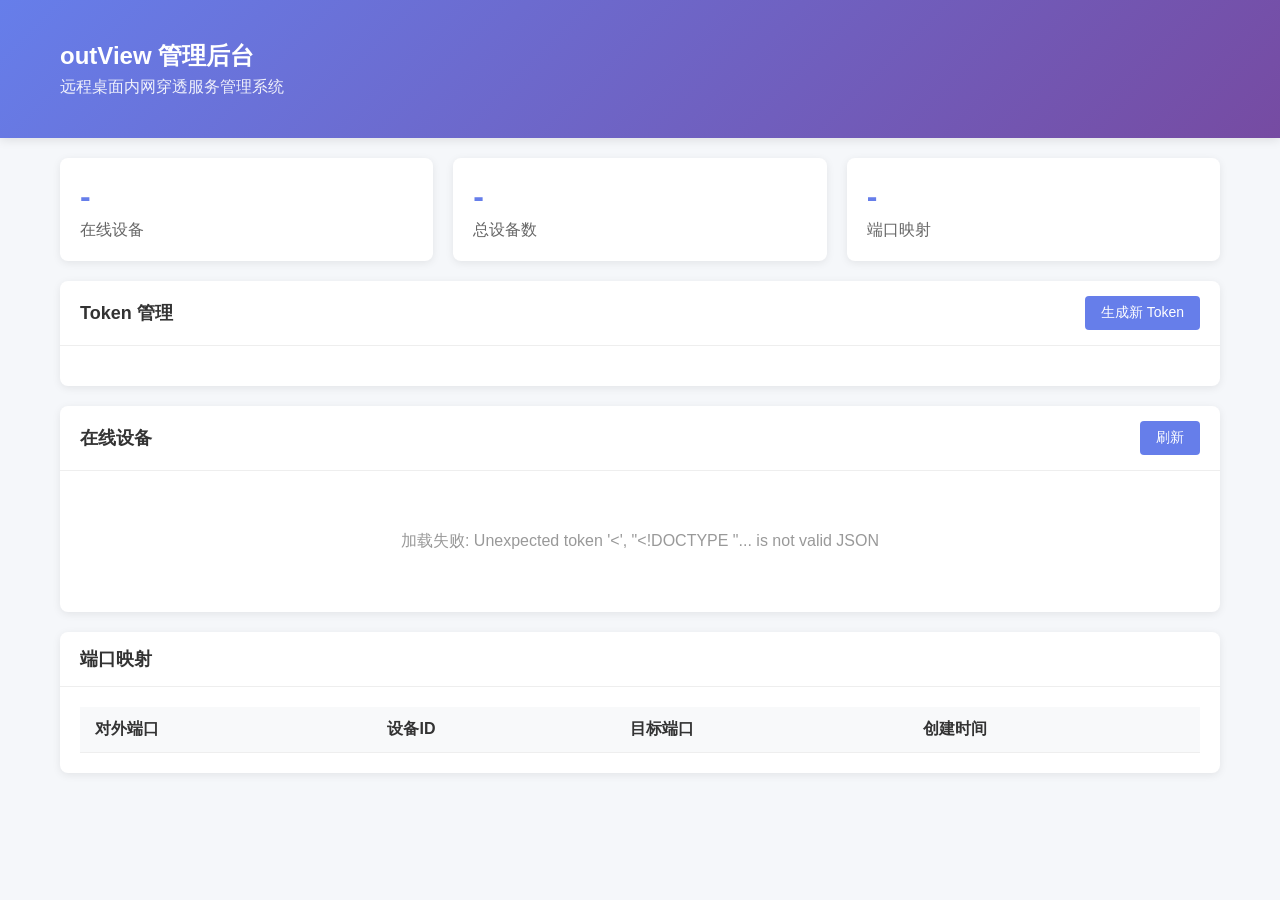
==== src/main/resources/static/index.html @ 8976e6ff "Initial commit: outView remote desktop tunneling system Features: - Server: Spring Boot 2.7 + Netty " ====
<!DOCTYPE html>
<html lang="zh-CN">
<head>
    <meta charset="UTF-8">
    <meta name="viewport" content="width=device-width, initial-scale=1.0">
    <title>outView 管理后台</title>
    <style>
        * {
            margin: 0;
            padding: 0;
            box-sizing: border-box;
        }
        body {
            font-family: -apple-system, BlinkMacSystemFont, 'Segoe UI', Roboto, sans-serif;
            background: #f5f7fa;
            color: #333;
        }
        .header {
            background: linear-gradient(135deg, #667eea 0%, #764ba2 100%);
            color: white;
            padding: 20px;
            box-shadow: 0 2px 10px rgba(0,0,0,0.1);
        }
        .header h1 {
            font-size: 24px;
            font-weight: 600;
        }
        .header p {
            opacity: 0.9;
            margin-top: 5px;
        }
        .container {
            max-width: 1200px;
            margin: 0 auto;
            padding: 20px;
        }
        .card {
            background: white;
            border-radius: 8px;
            box-shadow: 0 2px 8px rgba(0,0,0,0.08);
            margin-bottom: 20px;
            overflow: hidden;
        }
        .card-header {
            padding: 15px 20px;
            border-bottom: 1px solid #eee;
            display: flex;
            justify-content: space-between;
            align-items: center;
        }
        .card-header h2 {
            font-size: 18px;
            font-weight: 600;
        }
        .card-body {
            padding: 20px;
        }
        .stats {
            display: grid;
            grid-template-columns: repeat(auto-fit, minmax(200px, 1fr));
            gap: 20px;
            margin-bottom: 20px;
        }
        .stat-card {
            background: white;
            border-radius: 8px;
            padding: 20px;
            box-shadow: 0 2px 8px rgba(0,0,0,0.08);
        }
        .stat-card .value {
            font-size: 32px;
            font-weight: 700;
            color: #667eea;
        }
        .stat-card .label {
            color: #666;
            margin-top: 5px;
        }
        table {
            width: 100%;
            border-collapse: collapse;
        }
        th, td {
            padding: 12px 15px;
            text-align: left;
            border-bottom: 1px solid #eee;
        }
        th {
            background: #f8f9fa;
            font-weight: 600;
        }
        tr:hover {
            background: #f8f9fa;
        }
        .status-online {
            color: #28a745;
            font-weight: 600;
        }
        .status-offline {
            color: #dc3545;
        }
        .btn {
            padding: 8px 16px;
            border: none;
            border-radius: 4px;
            cursor: pointer;
            font-size: 14px;
            transition: all 0.2s;
        }
        .btn-primary {
            background: #667eea;
            color: white;
        }
        .btn-primary:hover {
            background: #5a6fd6;
        }
        .btn-danger {
            background: #dc3545;
            color: white;
        }
        .btn-danger:hover {
            background: #c82333;
        }
        .btn-sm {
            padding: 4px 10px;
            font-size: 12px;
        }
        .token-result {
            background: #f8f9fa;
            padding: 15px;
            border-radius: 4px;
            margin-top: 15px;
            display: none;
        }
        .token-result.show {
            display: block;
        }
        .token-result code {
            display: block;
            background: #e9ecef;
            padding: 8px;
            border-radius: 4px;
            margin-top: 5px;
            word-break: break-all;
        }
        .loading {
            text-align: center;
            padding: 40px;
            color: #666;
        }
        .empty {
            text-align: center;
            padding: 40px;
            color: #999;
        }
    </style>
</head>
<body>
    <div class="header">
        <div class="container">
            <h1>outView 管理后台</h1>
            <p>远程桌面内网穿透服务管理系统</p>
        </div>
    </div>

    <div class="container">
        <!-- 统计卡片 -->
        <div class="stats">
            <div class="stat-card">
                <div class="value" id="onlineCount">-</div>
                <div class="label">在线设备</div>
            </div>
            <div class="stat-card">
                <div class="value" id="totalCount">-</div>
                <div class="label">总设备数</div>
            </div>
            <div class="stat-card">
                <div class="value" id="mappingCount">-</div>
                <div class="label">端口映射</div>
            </div>
        </div>

        <!-- Token 管理 -->
        <div class="card">
            <div class="card-header">
                <h2>Token 管理</h2>
                <button class="btn btn-primary" onclick="generateToken()">生成新 Token</button>
            </div>
            <div class="card-body">
                <div id="tokenResult" class="token-result">
                    <strong>新 Token 已生成：</strong>
                    <p style="margin-top:10px;"><strong>设备ID：</strong><code id="newDeviceId"></code></p>
                    <p><strong>Token：</strong><code id="newToken"></code></p>
                    <p style="margin-top:10px;color:#666;font-size:12px;">请妥善保管此信息，客户端连接时需要使用</p>
                </div>
            </div>
        </div>

        <!-- 在线设备 -->
        <div class="card">
            <div class="card-header">
                <h2>在线设备</h2>
                <button class="btn btn-primary" onclick="loadDevices()">刷新</button>
            </div>
            <div class="card-body">
                <div id="deviceLoading" class="loading">加载中...</div>
                <table id="deviceTable" style="display:none;">
                    <thead>
                        <tr>
                            <th>设备ID</th>
                            <th>对外端口</th>
                            <th>本地端口</th>
                            <th>状态</th>
                            <th>最后心跳</th>
                            <th>操作</th>
                        </tr>
                    </thead>
                    <tbody id="deviceBody"></tbody>
                </table>
                <div id="deviceEmpty" class="empty" style="display:none;">暂无在线设备</div>
            </div>
        </div>

        <!-- 端口映射 -->
        <div class="card">
            <div class="card-header">
                <h2>端口映射</h2>
            </div>
            <div class="card-body">
                <table id="mappingTable">
                    <thead>
                        <tr>
                            <th>对外端口</th>
                            <th>设备ID</th>
                            <th>目标端口</th>
                            <th>创建时间</th>
                        </tr>
                    </thead>
                    <tbody id="mappingBody"></tbody>
                </table>
            </div>
        </div>
    </div>

    <script>
        const API_BASE = '';

        // 加载设备列表
        async function loadDevices() {
            const loading = document.getElementById('deviceLoading');
            const table = document.getElementById('deviceTable');
            const empty = document.getElementById('deviceEmpty');
            const body = document.getElementById('deviceBody');

            loading.style.display = 'block';
            table.style.display = 'none';
            empty.style.display = 'none';

            try {
                const res = await fetch(API_BASE + '/api/devices');
                const data = await res.json();

                // 更新统计
                document.getElementById('onlineCount').textContent = data.online || 0;
                document.getElementById('totalCount').textContent = data.total || 0;

                if (data.devices && data.devices.length > 0) {
                    body.innerHTML = data.devices.map(d => `
                        <tr>
                            <td><code>${d.deviceId}</code></td>
                            <td>${d.externalPort}</td>
                            <td>${d.localPort}</td>
                            <td class="status-${d.status.toLowerCase()}">${d.status}</td>
                            <td>${d.lastHeartbeat ? new Date(d.lastHeartbeat).toLocaleString() : '-'}</td>
                            <td>
                                <button class="btn btn-danger btn-sm" onclick="disconnectDevice('${d.deviceId}')">断开</button>
                            </td>
                        </tr>
                    `).join('');
                    table.style.display = 'table';
                } else {
                    empty.style.display = 'block';
                }
            } catch (e) {
                console.error('Failed to load devices:', e);
                empty.textContent = '加载失败: ' + e.message;
                empty.style.display = 'block';
            } finally {
                loading.style.display = 'none';
            }
        }

        // 加载端口映射
        async function loadMappings() {
            try {
                const res = await fetch(API_BASE + '/api/devices/mappings');
                const data = await res.json();

                document.getElementById('mappingCount').textContent = data.total || 0;

                const body = document.getElementById('mappingBody');
                if (data.mappings && data.mappings.length > 0) {
                    body.innerHTML = data.mappings.map(m => `
                        <tr>
                            <td><code>${m.externalPort}</code></td>
                            <td>${m.deviceId}</td>
                            <td>${m.targetPort}</td>
                            <td>${m.createTime ? new Date(m.createTime).toLocaleString() : '-'}</td>
                        </tr>
                    `).join('');
                }
            } catch (e) {
                console.error('Failed to load mappings:', e);
            }
        }

        // 生成 Token
        async function generateToken() {
            try {
                const res = await fetch(API_BASE + '/api/tokens', { method: 'POST' });
                const data = await res.json();

                if (data.success) {
                    document.getElementById('newDeviceId').textContent = data.deviceId;
                    document.getElementById('newToken').textContent = data.token;
                    document.getElementById('tokenResult').classList.add('show');
                }
            } catch (e) {
                alert('生成失败: ' + e.message);
            }
        }

        // 断开设备
        async function disconnectDevice(deviceId) {
            if (!confirm('确定要断开设备 ' + deviceId + ' 吗？')) return;

            try {
                await fetch(API_BASE + '/api/devices/' + deviceId, { method: 'DELETE' });
                loadDevices();
                loadMappings();
            } catch (e) {
                alert('断开失败: ' + e.message);
            }
        }

        // 初始化
        loadDevices();
        loadMappings();

        // 自动刷新
        setInterval(() => {
            loadDevices();
            loadMappings();
        }, 10000);
    </script>
</body>
</html>
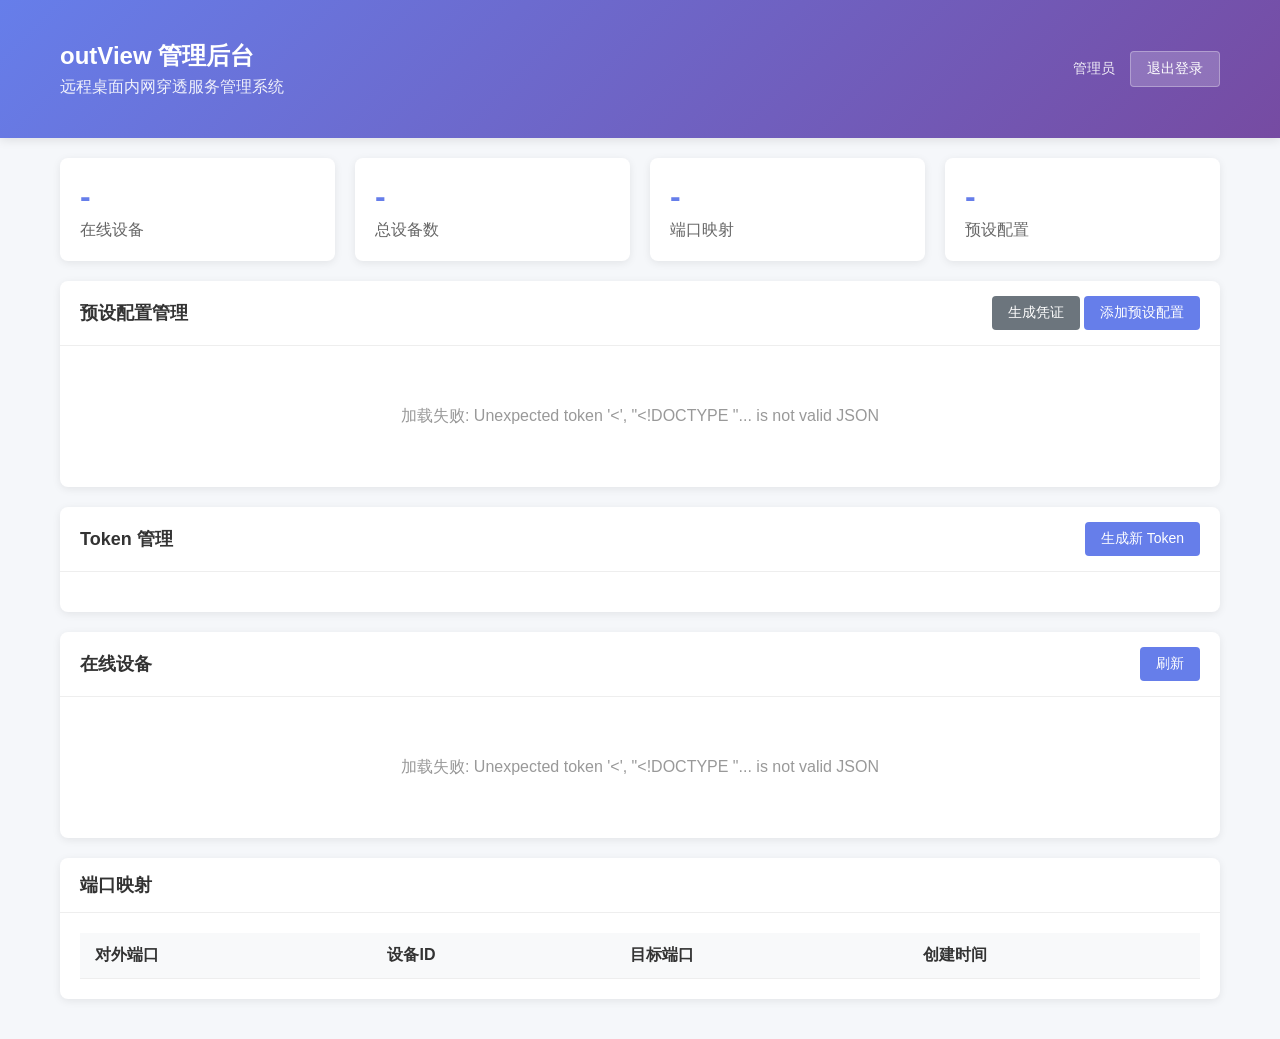
==== commit 7fd7043d: "feat: SNAPSHOT-1.0.2 预设配置管理和登录认证功能 新增功能： - 预设配置管理：支持预设固定ClientId/Token/端口 - 管理后台登录认证：Spring Security" ====
--- a/src/main/resources/static/index.html
+++ b/src/main/resources/static/index.html
@@ -20,14 +20,39 @@
             color: white;
             padding: 20px;
             box-shadow: 0 2px 10px rgba(0,0,0,0.1);
-        }
-        .header h1 {
+            display: flex;
+            justify-content: space-between;
+            align-items: center;
+        }
+        .header-left h1 {
             font-size: 24px;
             font-weight: 600;
         }
-        .header p {
+        .header-left p {
             opacity: 0.9;
             margin-top: 5px;
+        }
+        .header-right {
+            display: flex;
+            align-items: center;
+            gap: 15px;
+        }
+        .header-right .user-info {
+            font-size: 14px;
+            opacity: 0.9;
+        }
+        .btn-logout {
+            background: rgba(255,255,255,0.2);
+            color: white;
+            padding: 8px 16px;
+            border: 1px solid rgba(255,255,255,0.3);
+            border-radius: 4px;
+            cursor: pointer;
+            font-size: 14px;
+            transition: all 0.2s;
+        }
+        .btn-logout:hover {
+            background: rgba(255,255,255,0.3);
         }
         .container {
             max-width: 1200px;
@@ -114,12 +139,26 @@
         .btn-primary:hover {
             background: #5a6fd6;
         }
+        .btn-success {
+            background: #28a745;
+            color: white;
+        }
+        .btn-success:hover {
+            background: #218838;
+        }
         .btn-danger {
             background: #dc3545;
             color: white;
         }
         .btn-danger:hover {
             background: #c82333;
+        }
+        .btn-secondary {
+            background: #6c757d;
+            color: white;
+        }
+        .btn-secondary:hover {
+            background: #5a6268;
         }
         .btn-sm {
             padding: 4px 10px;
@@ -153,13 +192,133 @@
             padding: 40px;
             color: #999;
         }
+        .badge {
+            display: inline-block;
+            padding: 2px 8px;
+            border-radius: 12px;
+            font-size: 12px;
+            font-weight: 600;
+        }
+        .badge-success {
+            background: #d4edda;
+            color: #155724;
+        }
+        .badge-secondary {
+            background: #e2e3e5;
+            color: #383d41;
+        }
+        .badge-warning {
+            background: #fff3cd;
+            color: #856404;
+        }
+
+        /* Modal styles */
+        .modal-overlay {
+            position: fixed;
+            top: 0;
+            left: 0;
+            right: 0;
+            bottom: 0;
+            background: rgba(0,0,0,0.5);
+            display: none;
+            justify-content: center;
+            align-items: center;
+            z-index: 1000;
+        }
+        .modal-overlay.show {
+            display: flex;
+        }
+        .modal {
+            background: white;
+            border-radius: 8px;
+            width: 90%;
+            max-width: 500px;
+            max-height: 90vh;
+            overflow-y: auto;
+        }
+        .modal-header {
+            padding: 15px 20px;
+            border-bottom: 1px solid #eee;
+            display: flex;
+            justify-content: space-between;
+            align-items: center;
+        }
+        .modal-header h3 {
+            font-size: 18px;
+            font-weight: 600;
+        }
+        .modal-close {
+            background: none;
+            border: none;
+            font-size: 24px;
+            cursor: pointer;
+            color: #666;
+        }
+        .modal-body {
+            padding: 20px;
+        }
+        .modal-footer {
+            padding: 15px 20px;
+            border-top: 1px solid #eee;
+            display: flex;
+            justify-content: flex-end;
+            gap: 10px;
+        }
+        .form-group {
+            margin-bottom: 15px;
+        }
+        .form-group label {
+            display: block;
+            margin-bottom: 5px;
+            font-weight: 500;
+        }
+        .form-group input,
+        .form-group textarea {
+            width: 100%;
+            padding: 8px 12px;
+            border: 1px solid #ddd;
+            border-radius: 4px;
+            font-size: 14px;
+        }
+        .form-group textarea {
+            resize: vertical;
+            min-height: 60px;
+        }
+        .form-group .hint {
+            font-size: 12px;
+            color: #666;
+            margin-top: 4px;
+        }
+        .form-row {
+            display: flex;
+            gap: 10px;
+        }
+        .form-row .form-group {
+            flex: 1;
+        }
+        .checkbox-group {
+            display: flex;
+            align-items: center;
+            gap: 8px;
+        }
+        .checkbox-group input[type="checkbox"] {
+            width: auto;
+        }
     </style>
 </head>
 <body>
     <div class="header">
-        <div class="container">
-            <h1>outView 管理后台</h1>
-            <p>远程桌面内网穿透服务管理系统</p>
+        <div class="container" style="display:flex;justify-content:space-between;align-items:center;width:100%;">
+            <div class="header-left">
+                <h1>outView 管理后台</h1>
+                <p>远程桌面内网穿透服务管理系统</p>
+            </div>
+            <div class="header-right">
+                <span class="user-info">管理员</span>
+                <form action="/logout" method="post" style="margin:0;">
+                    <button type="submit" class="btn-logout">退出登录</button>
+                </form>
+            </div>
         </div>
     </div>
 
@@ -177,6 +336,39 @@
             <div class="stat-card">
                 <div class="value" id="mappingCount">-</div>
                 <div class="label">端口映射</div>
+            </div>
+            <div class="stat-card">
+                <div class="value" id="presetCount">-</div>
+                <div class="label">预设配置</div>
+            </div>
+        </div>
+
+        <!-- 预设配置管理 -->
+        <div class="card">
+            <div class="card-header">
+                <h2>预设配置管理</h2>
+                <div>
+                    <button class="btn btn-secondary" onclick="generateCredentials()">生成凭证</button>
+                    <button class="btn btn-primary" onclick="showAddPresetModal()">添加预设配置</button>
+                </div>
+            </div>
+            <div class="card-body">
+                <div id="presetLoading" class="loading">加载中...</div>
+                <table id="presetTable" style="display:none;">
+                    <thead>
+                        <tr>
+                            <th>客户端ID</th>
+                            <th>Token</th>
+                            <th>固定端口</th>
+                            <th>描述</th>
+                            <th>状态</th>
+                            <th>创建时间</th>
+                            <th>操作</th>
+                        </tr>
+                    </thead>
+                    <tbody id="presetBody"></tbody>
+                </table>
+                <div id="presetEmpty" class="empty" style="display:none;">暂无预设配置</div>
             </div>
         </div>
 
@@ -242,8 +434,237 @@
         </div>
     </div>
 
+    <!-- 预设配置编辑模态框 -->
+    <div id="presetModal" class="modal-overlay">
+        <div class="modal">
+            <div class="modal-header">
+                <h3 id="modalTitle">添加预设配置</h3>
+                <button class="modal-close" onclick="closePresetModal()">&times;</button>
+            </div>
+            <div class="modal-body">
+                <input type="hidden" id="presetId">
+                <div class="form-group">
+                    <label>客户端ID</label>
+                    <input type="text" id="presetClientId" placeholder="留空自动生成">
+                    <div class="hint">唯一标识，留空将自动生成</div>
+                </div>
+                <div class="form-group">
+                    <label>Token</label>
+                    <input type="text" id="presetToken" placeholder="留空自动生成">
+                    <div class="hint">认证令牌，留空将自动生成</div>
+                </div>
+                <div class="form-group">
+                    <label>固定端口</label>
+                    <input type="number" id="presetFixedPort" placeholder="留空则随机分配" min="6000" max="6500">
+                    <div class="hint">指定固定端口 (6000-6500)，留空则系统随机分配</div>
+                </div>
+                <div class="form-group">
+                    <label>描述</label>
+                    <textarea id="presetDescription" placeholder="可选描述信息"></textarea>
+                </div>
+                <div class="form-group" id="enabledGroup" style="display:none;">
+                    <div class="checkbox-group">
+                        <input type="checkbox" id="presetEnabled" checked>
+                        <label for="presetEnabled">启用</label>
+                    </div>
+                </div>
+            </div>
+            <div class="modal-footer">
+                <button class="btn btn-secondary" onclick="closePresetModal()">取消</button>
+                <button class="btn btn-primary" onclick="savePreset()">保存</button>
+            </div>
+        </div>
+    </div>
+
+    <!-- 生成凭证结果模态框 -->
+    <div id="credentialsModal" class="modal-overlay">
+        <div class="modal">
+            <div class="modal-header">
+                <h3>已生成凭证</h3>
+                <button class="modal-close" onclick="closeCredentialsModal()">&times;</button>
+            </div>
+            <div class="modal-body">
+                <div class="form-group">
+                    <label>客户端ID</label>
+                    <code id="generatedClientId" style="display:block;padding:10px;background:#f8f9fa;border-radius:4px;word-break:break-all;"></code>
+                </div>
+                <div class="form-group">
+                    <label>Token</label>
+                    <code id="generatedToken" style="display:block;padding:10px;background:#f8f9fa;border-radius:4px;word-break:break-all;"></code>
+                </div>
+                <p style="color:#666;font-size:13px;">请妥善保管此信息，可用于添加预设配置或直接用于客户端连接</p>
+            </div>
+            <div class="modal-footer">
+                <button class="btn btn-secondary" onclick="closeCredentialsModal()">关闭</button>
+                <button class="btn btn-primary" onclick="useCredentialsForPreset()">用于添加预设配置</button>
+            </div>
+        </div>
+    </div>
+
     <script>
         const API_BASE = '';
+
+        // 预设配置管理
+        async function loadPresets() {
+            const loading = document.getElementById('presetLoading');
+            const table = document.getElementById('presetTable');
+            const empty = document.getElementById('presetEmpty');
+            const body = document.getElementById('presetBody');
+
+            loading.style.display = 'block';
+            table.style.display = 'none';
+            empty.style.display = 'none';
+
+            try {
+                const res = await fetch(API_BASE + '/api/presets');
+                const data = await res.json();
+
+                document.getElementById('presetCount').textContent = data.total || 0;
+
+                if (data.presets && data.presets.length > 0) {
+                    body.innerHTML = data.presets.map(p => `
+                        <tr>
+                            <td><code>${p.clientId}</code></td>
+                            <td><code title="${p.token}">${p.token.substring(0, 12)}...</code></td>
+                            <td>${p.fixedPort || '<span style="color:#999">随机</span>'}</td>
+                            <td>${p.description || '-'}</td>
+                            <td>
+                                <span class="badge ${p.enabled ? 'badge-success' : 'badge-secondary'}">
+                                    ${p.enabled ? '启用' : '禁用'}
+                                </span>
+                            </td>
+                            <td>${p.createTime ? new Date(p.createTime).toLocaleString() : '-'}</td>
+                            <td>
+                                <button class="btn btn-primary btn-sm" onclick="editPreset(${p.id}, '${p.clientId}', '${p.token}', ${p.fixedPort || 'null'}, '${(p.description || '').replace(/'/g, "\\'")}', ${p.enabled})">编辑</button>
+                                <button class="btn btn-danger btn-sm" onclick="deletePreset(${p.id}, '${p.clientId}')">删除</button>
+                            </td>
+                        </tr>
+                    `).join('');
+                    table.style.display = 'table';
+                } else {
+                    empty.style.display = 'block';
+                }
+            } catch (e) {
+                console.error('Failed to load presets:', e);
+                empty.textContent = '加载失败: ' + e.message;
+                empty.style.display = 'block';
+            } finally {
+                loading.style.display = 'none';
+            }
+        }
+
+        function showAddPresetModal() {
+            document.getElementById('modalTitle').textContent = '添加预设配置';
+            document.getElementById('presetId').value = '';
+            document.getElementById('presetClientId').value = '';
+            document.getElementById('presetToken').value = '';
+            document.getElementById('presetFixedPort').value = '';
+            document.getElementById('presetDescription').value = '';
+            document.getElementById('enabledGroup').style.display = 'none';
+            document.getElementById('presetModal').classList.add('show');
+        }
+
+        function editPreset(id, clientId, token, fixedPort, description, enabled) {
+            document.getElementById('modalTitle').textContent = '编辑预设配置';
+            document.getElementById('presetId').value = id;
+            document.getElementById('presetClientId').value = clientId;
+            document.getElementById('presetClientId').readOnly = true;
+            document.getElementById('presetToken').value = token;
+            document.getElementById('presetFixedPort').value = fixedPort || '';
+            document.getElementById('presetDescription').value = description || '';
+            document.getElementById('presetEnabled').checked = enabled;
+            document.getElementById('enabledGroup').style.display = 'block';
+            document.getElementById('presetModal').classList.add('show');
+        }
+
+        function closePresetModal() {
+            document.getElementById('presetModal').classList.remove('show');
+            document.getElementById('presetClientId').readOnly = false;
+        }
+
+        async function savePreset() {
+            const id = document.getElementById('presetId').value;
+            const clientId = document.getElementById('presetClientId').value;
+            const token = document.getElementById('presetToken').value;
+            const fixedPort = document.getElementById('presetFixedPort').value;
+            const description = document.getElementById('presetDescription').value;
+            const enabled = document.getElementById('presetEnabled').checked;
+
+            const body = {
+                clientId: clientId || undefined,
+                token: token || undefined,
+                fixedPort: fixedPort ? parseInt(fixedPort) : null,
+                description: description || undefined,
+                enabled: id ? enabled : undefined
+            };
+
+            try {
+                const url = id ? API_BASE + '/api/presets/' + id : API_BASE + '/api/presets';
+                const method = id ? 'PUT' : 'POST';
+
+                const res = await fetch(url, {
+                    method: method,
+                    headers: { 'Content-Type': 'application/json' },
+                    body: JSON.stringify(body)
+                });
+                const data = await res.json();
+
+                if (data.success) {
+                    closePresetModal();
+                    loadPresets();
+                    alert(id ? '更新成功' : '添加成功');
+                } else {
+                    alert('保存失败: ' + data.message);
+                }
+            } catch (e) {
+                alert('保存失败: ' + e.message);
+            }
+        }
+
+        async function deletePreset(id, clientId) {
+            if (!confirm('确定要删除预设配置 "' + clientId + '" 吗？')) return;
+
+            try {
+                const res = await fetch(API_BASE + '/api/presets/' + id, { method: 'DELETE' });
+                const data = await res.json();
+
+                if (data.success) {
+                    loadPresets();
+                } else {
+                    alert('删除失败: ' + data.message);
+                }
+            } catch (e) {
+                alert('删除失败: ' + e.message);
+            }
+        }
+
+        async function generateCredentials() {
+            try {
+                const res = await fetch(API_BASE + '/api/presets/generate', { method: 'POST' });
+                const data = await res.json();
+
+                if (data.success) {
+                    document.getElementById('generatedClientId').textContent = data.clientId;
+                    document.getElementById('generatedToken').textContent = data.token;
+                    document.getElementById('credentialsModal').classList.add('show');
+                }
+            } catch (e) {
+                alert('生成失败: ' + e.message);
+            }
+        }
+
+        function closeCredentialsModal() {
+            document.getElementById('credentialsModal').classList.remove('show');
+        }
+
+        function useCredentialsForPreset() {
+            const clientId = document.getElementById('generatedClientId').textContent;
+            const token = document.getElementById('generatedToken').textContent;
+            closeCredentialsModal();
+            showAddPresetModal();
+            document.getElementById('presetClientId').value = clientId;
+            document.getElementById('presetToken').value = token;
+        }
 
         // 加载设备列表
         async function loadDevices() {
@@ -344,11 +765,13 @@
         }
 
         // 初始化
+        loadPresets();
         loadDevices();
         loadMappings();
 
         // 自动刷新
         setInterval(() => {
+            loadPresets();
             loadDevices();
             loadMappings();
         }, 10000);
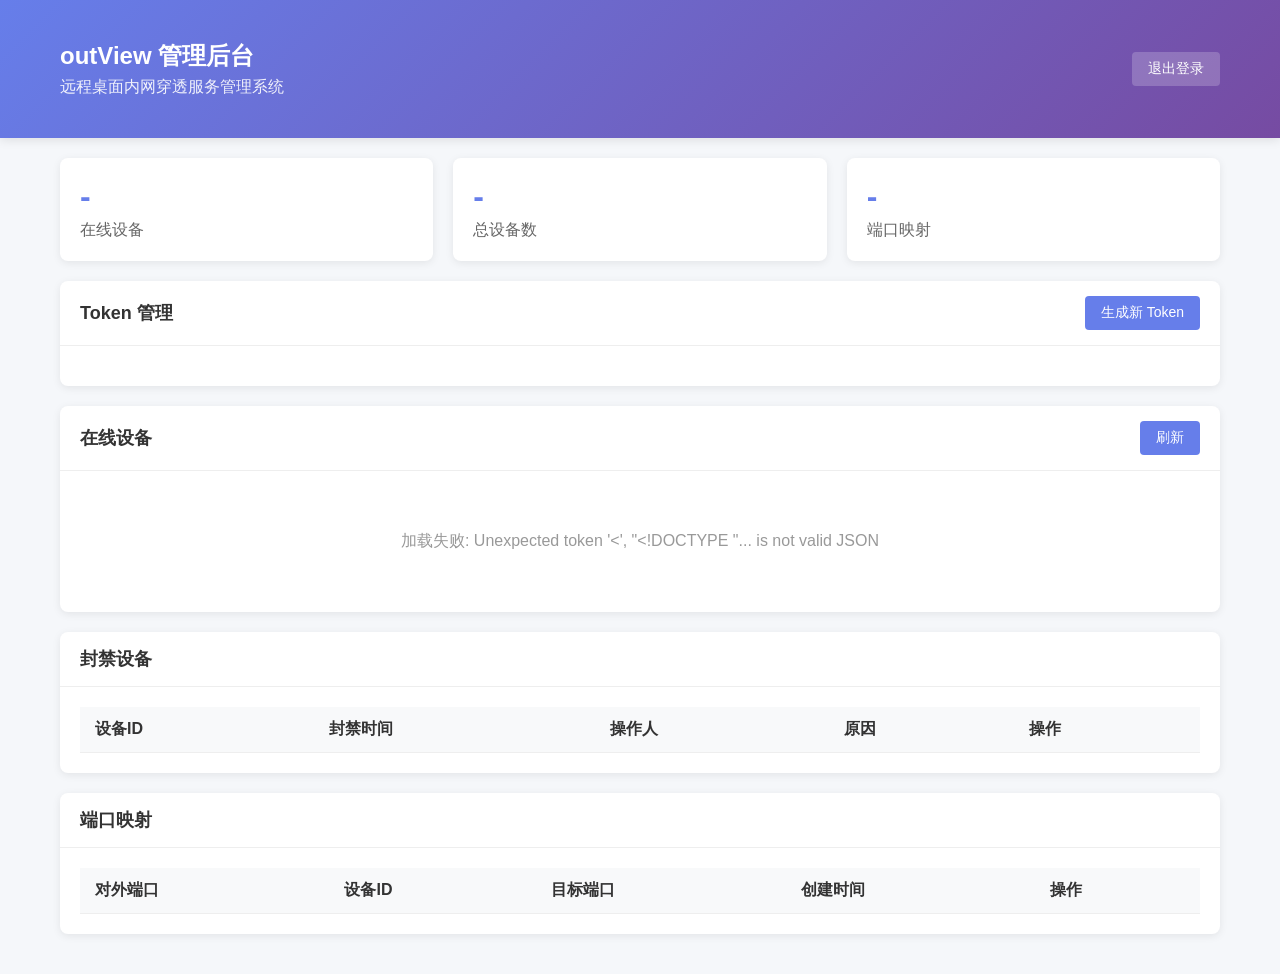
==== commit a283ff21: "feat: 管理后台安全认证与设备封禁 - 引入 Spring Security（HTTP Basic Auth 多账号）+ Spring Data JPA + H2/MySQL - 新增 Secur" ====
--- a/src/main/resources/static/index.html
+++ b/src/main/resources/static/index.html
@@ -20,39 +20,14 @@
             color: white;
             padding: 20px;
             box-shadow: 0 2px 10px rgba(0,0,0,0.1);
-            display: flex;
-            justify-content: space-between;
-            align-items: center;
-        }
-        .header-left h1 {
+        }
+        .header h1 {
             font-size: 24px;
             font-weight: 600;
         }
-        .header-left p {
+        .header p {
             opacity: 0.9;
             margin-top: 5px;
-        }
-        .header-right {
-            display: flex;
-            align-items: center;
-            gap: 15px;
-        }
-        .header-right .user-info {
-            font-size: 14px;
-            opacity: 0.9;
-        }
-        .btn-logout {
-            background: rgba(255,255,255,0.2);
-            color: white;
-            padding: 8px 16px;
-            border: 1px solid rgba(255,255,255,0.3);
-            border-radius: 4px;
-            cursor: pointer;
-            font-size: 14px;
-            transition: all 0.2s;
-        }
-        .btn-logout:hover {
-            background: rgba(255,255,255,0.3);
         }
         .container {
             max-width: 1200px;
@@ -139,26 +114,12 @@
         .btn-primary:hover {
             background: #5a6fd6;
         }
-        .btn-success {
-            background: #28a745;
-            color: white;
-        }
-        .btn-success:hover {
-            background: #218838;
-        }
         .btn-danger {
             background: #dc3545;
             color: white;
         }
         .btn-danger:hover {
             background: #c82333;
-        }
-        .btn-secondary {
-            background: #6c757d;
-            color: white;
-        }
-        .btn-secondary:hover {
-            background: #5a6268;
         }
         .btn-sm {
             padding: 4px 10px;
@@ -192,132 +153,18 @@
             padding: 40px;
             color: #999;
         }
-        .badge {
-            display: inline-block;
-            padding: 2px 8px;
-            border-radius: 12px;
-            font-size: 12px;
-            font-weight: 600;
-        }
-        .badge-success {
-            background: #d4edda;
-            color: #155724;
-        }
-        .badge-secondary {
-            background: #e2e3e5;
-            color: #383d41;
-        }
-        .badge-warning {
-            background: #fff3cd;
-            color: #856404;
-        }
-
-        /* Modal styles */
-        .modal-overlay {
-            position: fixed;
-            top: 0;
-            left: 0;
-            right: 0;
-            bottom: 0;
-            background: rgba(0,0,0,0.5);
-            display: none;
-            justify-content: center;
-            align-items: center;
-            z-index: 1000;
-        }
-        .modal-overlay.show {
-            display: flex;
-        }
-        .modal {
-            background: white;
-            border-radius: 8px;
-            width: 90%;
-            max-width: 500px;
-            max-height: 90vh;
-            overflow-y: auto;
-        }
-        .modal-header {
-            padding: 15px 20px;
-            border-bottom: 1px solid #eee;
-            display: flex;
-            justify-content: space-between;
-            align-items: center;
-        }
-        .modal-header h3 {
-            font-size: 18px;
-            font-weight: 600;
-        }
-        .modal-close {
-            background: none;
-            border: none;
-            font-size: 24px;
-            cursor: pointer;
-            color: #666;
-        }
-        .modal-body {
-            padding: 20px;
-        }
-        .modal-footer {
-            padding: 15px 20px;
-            border-top: 1px solid #eee;
-            display: flex;
-            justify-content: flex-end;
-            gap: 10px;
-        }
-        .form-group {
-            margin-bottom: 15px;
-        }
-        .form-group label {
-            display: block;
-            margin-bottom: 5px;
-            font-weight: 500;
-        }
-        .form-group input,
-        .form-group textarea {
-            width: 100%;
-            padding: 8px 12px;
-            border: 1px solid #ddd;
-            border-radius: 4px;
-            font-size: 14px;
-        }
-        .form-group textarea {
-            resize: vertical;
-            min-height: 60px;
-        }
-        .form-group .hint {
-            font-size: 12px;
-            color: #666;
-            margin-top: 4px;
-        }
-        .form-row {
-            display: flex;
-            gap: 10px;
-        }
-        .form-row .form-group {
-            flex: 1;
-        }
-        .checkbox-group {
-            display: flex;
-            align-items: center;
-            gap: 8px;
-        }
-        .checkbox-group input[type="checkbox"] {
-            width: auto;
-        }
     </style>
 </head>
 <body>
     <div class="header">
-        <div class="container" style="display:flex;justify-content:space-between;align-items:center;width:100%;">
-            <div class="header-left">
+        <div class="container" style="display:flex;justify-content:space-between;align-items:center;">
+            <div>
                 <h1>outView 管理后台</h1>
                 <p>远程桌面内网穿透服务管理系统</p>
             </div>
-            <div class="header-right">
-                <span class="user-info">管理员</span>
-                <form action="/logout" method="post" style="margin:0;">
-                    <button type="submit" class="btn-logout">退出登录</button>
-                </form>
+            <div>
+                <span id="currentUser" style="margin-right:12px;opacity:0.9;font-size:14px;"></span>
+                <button class="btn" style="background:rgba(255,255,255,0.2);color:white;" onclick="logout()">退出登录</button>
             </div>
         </div>
     </div>
@@ -336,39 +183,6 @@
             <div class="stat-card">
                 <div class="value" id="mappingCount">-</div>
                 <div class="label">端口映射</div>
-            </div>
-            <div class="stat-card">
-                <div class="value" id="presetCount">-</div>
-                <div class="label">预设配置</div>
-            </div>
-        </div>
-
-        <!-- 预设配置管理 -->
-        <div class="card">
-            <div class="card-header">
-                <h2>预设配置管理</h2>
-                <div>
-                    <button class="btn btn-secondary" onclick="generateCredentials()">生成凭证</button>
-                    <button class="btn btn-primary" onclick="showAddPresetModal()">添加预设配置</button>
-                </div>
-            </div>
-            <div class="card-body">
-                <div id="presetLoading" class="loading">加载中...</div>
-                <table id="presetTable" style="display:none;">
-                    <thead>
-                        <tr>
-                            <th>客户端ID</th>
-                            <th>Token</th>
-                            <th>固定端口</th>
-                            <th>描述</th>
-                            <th>状态</th>
-                            <th>创建时间</th>
-                            <th>操作</th>
-                        </tr>
-                    </thead>
-                    <tbody id="presetBody"></tbody>
-                </table>
-                <div id="presetEmpty" class="empty" style="display:none;">暂无预设配置</div>
             </div>
         </div>
 
@@ -413,6 +227,29 @@
             </div>
         </div>
 
+        <!-- 封禁设备 -->
+        <div class="card">
+            <div class="card-header">
+                <h2>封禁设备</h2>
+                <span id="bannedCount" style="font-size:13px;color:#999;"></span>
+            </div>
+            <div class="card-body">
+                <table id="bannedTable">
+                    <thead>
+                        <tr>
+                            <th>设备ID</th>
+                            <th>封禁时间</th>
+                            <th>操作人</th>
+                            <th>原因</th>
+                            <th>操作</th>
+                        </tr>
+                    </thead>
+                    <tbody id="bannedBody"></tbody>
+                </table>
+                <div id="bannedEmpty" class="empty" style="display:none;">暂无封禁设备</div>
+            </div>
+        </div>
+
         <!-- 端口映射 -->
         <div class="card">
             <div class="card-header">
@@ -426,6 +263,7 @@
                             <th>设备ID</th>
                             <th>目标端口</th>
                             <th>创建时间</th>
+                            <th>操作</th>
                         </tr>
                     </thead>
                     <tbody id="mappingBody"></tbody>
@@ -434,237 +272,45 @@
         </div>
     </div>
 
-    <!-- 预设配置编辑模态框 -->
-    <div id="presetModal" class="modal-overlay">
-        <div class="modal">
-            <div class="modal-header">
-                <h3 id="modalTitle">添加预设配置</h3>
-                <button class="modal-close" onclick="closePresetModal()">&times;</button>
-            </div>
-            <div class="modal-body">
-                <input type="hidden" id="presetId">
-                <div class="form-group">
-                    <label>客户端ID</label>
-                    <input type="text" id="presetClientId" placeholder="留空自动生成">
-                    <div class="hint">唯一标识，留空将自动生成</div>
-                </div>
-                <div class="form-group">
-                    <label>Token</label>
-                    <input type="text" id="presetToken" placeholder="留空自动生成">
-                    <div class="hint">认证令牌，留空将自动生成</div>
-                </div>
-                <div class="form-group">
-                    <label>固定端口</label>
-                    <input type="number" id="presetFixedPort" placeholder="留空则随机分配" min="6000" max="6500">
-                    <div class="hint">指定固定端口 (6000-6500)，留空则系统随机分配</div>
-                </div>
-                <div class="form-group">
-                    <label>描述</label>
-                    <textarea id="presetDescription" placeholder="可选描述信息"></textarea>
-                </div>
-                <div class="form-group" id="enabledGroup" style="display:none;">
-                    <div class="checkbox-group">
-                        <input type="checkbox" id="presetEnabled" checked>
-                        <label for="presetEnabled">启用</label>
-                    </div>
-                </div>
-            </div>
-            <div class="modal-footer">
-                <button class="btn btn-secondary" onclick="closePresetModal()">取消</button>
-                <button class="btn btn-primary" onclick="savePreset()">保存</button>
-            </div>
-        </div>
-    </div>
-
-    <!-- 生成凭证结果模态框 -->
-    <div id="credentialsModal" class="modal-overlay">
-        <div class="modal">
-            <div class="modal-header">
-                <h3>已生成凭证</h3>
-                <button class="modal-close" onclick="closeCredentialsModal()">&times;</button>
-            </div>
-            <div class="modal-body">
-                <div class="form-group">
-                    <label>客户端ID</label>
-                    <code id="generatedClientId" style="display:block;padding:10px;background:#f8f9fa;border-radius:4px;word-break:break-all;"></code>
-                </div>
-                <div class="form-group">
-                    <label>Token</label>
-                    <code id="generatedToken" style="display:block;padding:10px;background:#f8f9fa;border-radius:4px;word-break:break-all;"></code>
-                </div>
-                <p style="color:#666;font-size:13px;">请妥善保管此信息，可用于添加预设配置或直接用于客户端连接</p>
-            </div>
-            <div class="modal-footer">
-                <button class="btn btn-secondary" onclick="closeCredentialsModal()">关闭</button>
-                <button class="btn btn-primary" onclick="useCredentialsForPreset()">用于添加预设配置</button>
-            </div>
-        </div>
-    </div>
-
     <script>
         const API_BASE = '';
 
-        // 预设配置管理
-        async function loadPresets() {
-            const loading = document.getElementById('presetLoading');
-            const table = document.getElementById('presetTable');
-            const empty = document.getElementById('presetEmpty');
-            const body = document.getElementById('presetBody');
-
-            loading.style.display = 'block';
-            table.style.display = 'none';
-            empty.style.display = 'none';
-
-            try {
-                const res = await fetch(API_BASE + '/api/presets');
-                const data = await res.json();
-
-                document.getElementById('presetCount').textContent = data.total || 0;
-
-                if (data.presets && data.presets.length > 0) {
-                    body.innerHTML = data.presets.map(p => `
-                        <tr>
-                            <td><code>${p.clientId}</code></td>
-                            <td><code title="${p.token}">${p.token.substring(0, 12)}...</code></td>
-                            <td>${p.fixedPort || '<span style="color:#999">随机</span>'}</td>
-                            <td>${p.description || '-'}</td>
-                            <td>
-                                <span class="badge ${p.enabled ? 'badge-success' : 'badge-secondary'}">
-                                    ${p.enabled ? '启用' : '禁用'}
-                                </span>
-                            </td>
-                            <td>${p.createTime ? new Date(p.createTime).toLocaleString() : '-'}</td>
-                            <td>
-                                <button class="btn btn-primary btn-sm" onclick="editPreset(${p.id}, '${p.clientId}', '${p.token}', ${p.fixedPort || 'null'}, '${(p.description || '').replace(/'/g, "\\'")}', ${p.enabled})">编辑</button>
-                                <button class="btn btn-danger btn-sm" onclick="deletePreset(${p.id}, '${p.clientId}')">删除</button>
-                            </td>
-                        </tr>
-                    `).join('');
-                    table.style.display = 'table';
-                } else {
-                    empty.style.display = 'block';
-                }
-            } catch (e) {
-                console.error('Failed to load presets:', e);
-                empty.textContent = '加载失败: ' + e.message;
-                empty.style.display = 'block';
-            } finally {
-                loading.style.display = 'none';
-            }
-        }
-
-        function showAddPresetModal() {
-            document.getElementById('modalTitle').textContent = '添加预设配置';
-            document.getElementById('presetId').value = '';
-            document.getElementById('presetClientId').value = '';
-            document.getElementById('presetToken').value = '';
-            document.getElementById('presetFixedPort').value = '';
-            document.getElementById('presetDescription').value = '';
-            document.getElementById('enabledGroup').style.display = 'none';
-            document.getElementById('presetModal').classList.add('show');
-        }
-
-        function editPreset(id, clientId, token, fixedPort, description, enabled) {
-            document.getElementById('modalTitle').textContent = '编辑预设配置';
-            document.getElementById('presetId').value = id;
-            document.getElementById('presetClientId').value = clientId;
-            document.getElementById('presetClientId').readOnly = true;
-            document.getElementById('presetToken').value = token;
-            document.getElementById('presetFixedPort').value = fixedPort || '';
-            document.getElementById('presetDescription').value = description || '';
-            document.getElementById('presetEnabled').checked = enabled;
-            document.getElementById('enabledGroup').style.display = 'block';
-            document.getElementById('presetModal').classList.add('show');
-        }
-
-        function closePresetModal() {
-            document.getElementById('presetModal').classList.remove('show');
-            document.getElementById('presetClientId').readOnly = false;
-        }
-
-        async function savePreset() {
-            const id = document.getElementById('presetId').value;
-            const clientId = document.getElementById('presetClientId').value;
-            const token = document.getElementById('presetToken').value;
-            const fixedPort = document.getElementById('presetFixedPort').value;
-            const description = document.getElementById('presetDescription').value;
-            const enabled = document.getElementById('presetEnabled').checked;
-
-            const body = {
-                clientId: clientId || undefined,
-                token: token || undefined,
-                fixedPort: fixedPort ? parseInt(fixedPort) : null,
-                description: description || undefined,
-                enabled: id ? enabled : undefined
-            };
-
-            try {
-                const url = id ? API_BASE + '/api/presets/' + id : API_BASE + '/api/presets';
-                const method = id ? 'PUT' : 'POST';
-
-                const res = await fetch(url, {
-                    method: method,
-                    headers: { 'Content-Type': 'application/json' },
-                    body: JSON.stringify(body)
-                });
-                const data = await res.json();
-
-                if (data.success) {
-                    closePresetModal();
-                    loadPresets();
-                    alert(id ? '更新成功' : '添加成功');
-                } else {
-                    alert('保存失败: ' + data.message);
-                }
-            } catch (e) {
-                alert('保存失败: ' + e.message);
-            }
-        }
-
-        async function deletePreset(id, clientId) {
-            if (!confirm('确定要删除预设配置 "' + clientId + '" 吗？')) return;
-
-            try {
-                const res = await fetch(API_BASE + '/api/presets/' + id, { method: 'DELETE' });
-                const data = await res.json();
-
-                if (data.success) {
-                    loadPresets();
-                } else {
-                    alert('删除失败: ' + data.message);
-                }
-            } catch (e) {
-                alert('删除失败: ' + e.message);
-            }
-        }
-
-        async function generateCredentials() {
-            try {
-                const res = await fetch(API_BASE + '/api/presets/generate', { method: 'POST' });
-                const data = await res.json();
-
-                if (data.success) {
-                    document.getElementById('generatedClientId').textContent = data.clientId;
-                    document.getElementById('generatedToken').textContent = data.token;
-                    document.getElementById('credentialsModal').classList.add('show');
-                }
-            } catch (e) {
-                alert('生成失败: ' + e.message);
-            }
-        }
-
-        function closeCredentialsModal() {
-            document.getElementById('credentialsModal').classList.remove('show');
-        }
-
-        function useCredentialsForPreset() {
-            const clientId = document.getElementById('generatedClientId').textContent;
-            const token = document.getElementById('generatedToken').textContent;
-            closeCredentialsModal();
-            showAddPresetModal();
-            document.getElementById('presetClientId').value = clientId;
-            document.getElementById('presetToken').value = token;
-        }
+        // 鉴权：浏览器 Basic Auth 会话由浏览器自动维护
+        // 未登录时 Spring Security 会返回 401，浏览器弹出 Basic Auth 对话框
+        // 或者通过 login.html 登录后 sessionStorage 存储凭据
+
+        function authHeaders() {
+            const auth = sessionStorage.getItem('auth');
+            return auth ? { 'Authorization': 'Basic ' + auth } : {};
+        }
+
+        async function apiFetch(url, options) {
+            const res = await fetch(url, { ...options, headers: { ...authHeaders(), ...(options && options.headers) } });
+            if (res.status === 401) {
+                window.location.href = '/login.html';
+                return null;
+            }
+            return res;
+        }
+
+        function logout() {
+            sessionStorage.removeItem('auth');
+            // 清除浏览器 Basic Auth 缓存（发送错误凭据触发清除）
+            fetch('/api/devices', { headers: { 'Authorization': 'Basic ' + btoa('logout:logout') } })
+                .finally(() => { window.location.href = '/login.html'; });
+        }
+
+        // 显示当前用户名
+        (function() {
+            const auth = sessionStorage.getItem('auth');
+            if (auth) {
+                try {
+                    const decoded = atob(auth);
+                    const username = decoded.split(':')[0];
+                    document.getElementById('currentUser').textContent = '👤 ' + username;
+                } catch(e) {}
+            }
+        })();
 
         // 加载设备列表
         async function loadDevices() {
@@ -678,10 +324,10 @@
             empty.style.display = 'none';
 
             try {
-                const res = await fetch(API_BASE + '/api/devices');
+                const res = await apiFetch(API_BASE + '/api/devices');
+                if (!res) return;
                 const data = await res.json();
 
-                // 更新统计
                 document.getElementById('onlineCount').textContent = data.online || 0;
                 document.getElementById('totalCount').textContent = data.total || 0;
 
@@ -695,6 +341,7 @@
                             <td>${d.lastHeartbeat ? new Date(d.lastHeartbeat).toLocaleString() : '-'}</td>
                             <td>
                                 <button class="btn btn-danger btn-sm" onclick="disconnectDevice('${d.deviceId}')">断开</button>
+                                <button class="btn btn-sm" style="background:#dc3545;color:white;margin-left:4px;" onclick="banDevice('${d.deviceId}')">彻底封禁</button>
                             </td>
                         </tr>
                     `).join('');
@@ -714,7 +361,8 @@
         // 加载端口映射
         async function loadMappings() {
             try {
-                const res = await fetch(API_BASE + '/api/devices/mappings');
+                const res = await apiFetch(API_BASE + '/api/devices/mappings');
+                if (!res) return;
                 const data = await res.json();
 
                 document.getElementById('mappingCount').textContent = data.total || 0;
@@ -723,10 +371,13 @@
                 if (data.mappings && data.mappings.length > 0) {
                     body.innerHTML = data.mappings.map(m => `
                         <tr>
-                            <td><code>${m.externalPort}</code></td>
+                            <td><code id="port-${m.deviceId}">${m.externalPort}</code></td>
                             <td>${m.deviceId}</td>
                             <td>${m.targetPort}</td>
                             <td>${m.createTime ? new Date(m.createTime).toLocaleString() : '-'}</td>
+                            <td>
+                                <button class="btn btn-primary btn-sm" onclick="editMapping('${m.deviceId}', ${m.externalPort})">修改端口</button>
+                            </td>
                         </tr>
                     `).join('');
                 }
@@ -735,10 +386,42 @@
             }
         }
 
+        // 修改端口映射
+        async function editMapping(deviceId, currentPort) {
+            const input = prompt('请输入新的对外端口（当前：' + currentPort + '）：', currentPort);
+            if (input === null) return;
+            const newPort = parseInt(input, 10);
+            if (isNaN(newPort) || newPort < 1 || newPort > 65535) {
+                alert('端口号无效，请输入 1-65535 之间的整数');
+                return;
+            }
+            if (newPort === currentPort) return;
+
+            try {
+                const res = await apiFetch(API_BASE + '/api/devices/mappings/' + deviceId, {
+                    method: 'PUT',
+                    headers: { 'Content-Type': 'application/json' },
+                    body: JSON.stringify({ externalPort: newPort })
+                });
+                if (!res) return;
+                const data = await res.json();
+                if (data.success) {
+                    alert('端口已更新：' + data.oldPort + ' → ' + data.newPort);
+                    loadMappings();
+                    loadDevices();
+                } else {
+                    alert('更新失败：' + (data.error || '未知错误'));
+                }
+            } catch (e) {
+                alert('请求失败: ' + e.message);
+            }
+        }
+
         // 生成 Token
         async function generateToken() {
             try {
-                const res = await fetch(API_BASE + '/api/tokens', { method: 'POST' });
+                const res = await apiFetch(API_BASE + '/api/tokens', { method: 'POST' });
+                if (!res) return;
                 const data = await res.json();
 
                 if (data.success) {
@@ -753,10 +436,10 @@
 
         // 断开设备
         async function disconnectDevice(deviceId) {
-            if (!confirm('确定要断开设备 ' + deviceId + ' 吗？')) return;
-
-            try {
-                await fetch(API_BASE + '/api/devices/' + deviceId, { method: 'DELETE' });
+            if (!confirm('确定要断开设备 ' + deviceId + ' 吗？（设备可以重新连接）')) return;
+
+            try {
+                await apiFetch(API_BASE + '/api/devices/' + deviceId, { method: 'DELETE' });
                 loadDevices();
                 loadMappings();
             } catch (e) {
@@ -764,16 +447,86 @@
             }
         }
 
+        // 彻底封禁设备
+        async function banDevice(deviceId) {
+            const reason = prompt('封禁原因（可留空）：', '管理员封禁');
+            if (reason === null) return; // 取消
+            if (!confirm('确定要彻底封禁设备 ' + deviceId + ' 吗？\n封禁后该设备无法重新连接，需管理员手动解封。')) return;
+
+            try {
+                const res = await apiFetch(API_BASE + '/api/devices/' + deviceId + '/ban', {
+                    method: 'POST',
+                    headers: { 'Content-Type': 'application/json' },
+                    body: JSON.stringify({ reason: reason || '管理员封禁' })
+                });
+                if (!res) return;
+                loadDevices();
+                loadMappings();
+                loadBanned();
+                alert('设备 ' + deviceId + ' 已封禁');
+            } catch (e) {
+                alert('封禁失败: ' + e.message);
+            }
+        }
+
+        // 解封设备
+        async function unbanDevice(deviceId) {
+            if (!confirm('确定要解封设备 ' + deviceId + ' 吗？\n解封后该设备可以重新连接。')) return;
+
+            try {
+                const res = await apiFetch(API_BASE + '/api/devices/' + deviceId + '/ban', { method: 'DELETE' });
+                if (!res) return;
+                loadBanned();
+                alert('设备 ' + deviceId + ' 已解封');
+            } catch (e) {
+                alert('解封失败: ' + e.message);
+            }
+        }
+
+        // 加载封禁列表
+        async function loadBanned() {
+            try {
+                const res = await apiFetch(API_BASE + '/api/devices/banned');
+                if (!res) return;
+                const data = await res.json();
+
+                const count = data.total || 0;
+                document.getElementById('bannedCount').textContent = count > 0 ? '共 ' + count + ' 台' : '';
+
+                const body = document.getElementById('bannedBody');
+                const empty = document.getElementById('bannedEmpty');
+                if (data.banned && data.banned.length > 0) {
+                    body.innerHTML = data.banned.map(b => `
+                        <tr>
+                            <td><code>${b.deviceId}</code></td>
+                            <td>${b.bannedAt ? new Date(b.bannedAt).toLocaleString() : '-'}</td>
+                            <td>${b.bannedBy || '-'}</td>
+                            <td>${b.reason || '-'}</td>
+                            <td>
+                                <button class="btn btn-primary btn-sm" onclick="unbanDevice('${b.deviceId}')">解封</button>
+                            </td>
+                        </tr>
+                    `).join('');
+                    empty.style.display = 'none';
+                } else {
+                    body.innerHTML = '';
+                    empty.style.display = 'block';
+                }
+            } catch (e) {
+                console.error('Failed to load banned:', e);
+            }
+        }
+
         // 初始化
-        loadPresets();
         loadDevices();
         loadMappings();
+        loadBanned();
 
         // 自动刷新
         setInterval(() => {
-            loadPresets();
             loadDevices();
             loadMappings();
+            loadBanned();
         }, 10000);
     </script>
 </body>
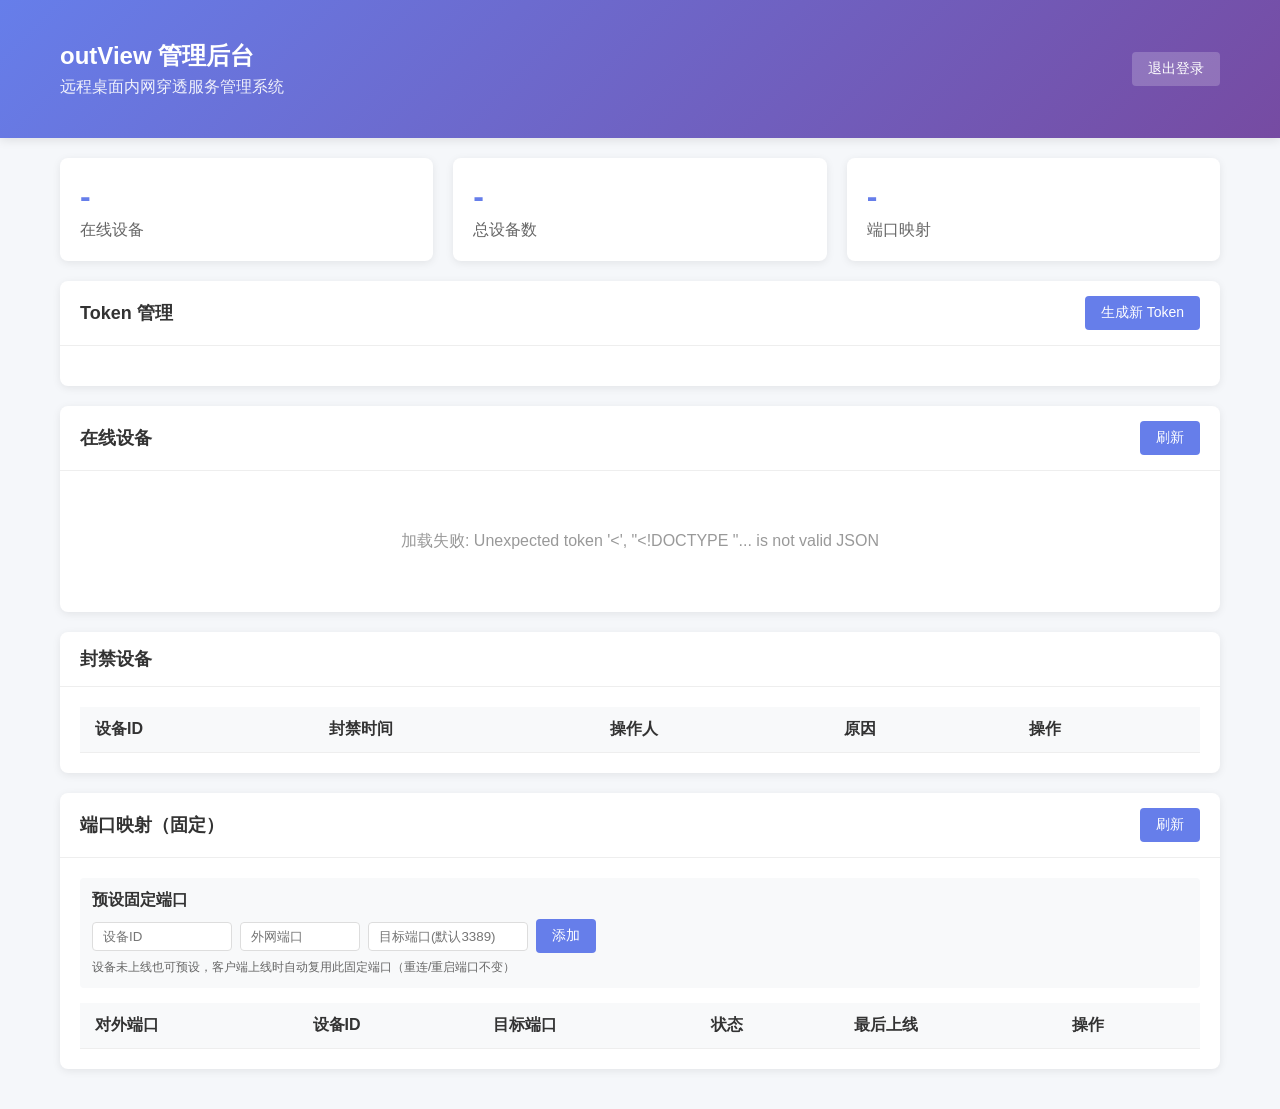
==== commit dd1c89e7: "feat: 固定外网映射端口 + 断网重连稳定性修复 - PortMapping 持久化为 JPA 实体，客户端重连/服务端重启端口不变 - PortMappingService 新增 markOff" ====
--- a/src/main/resources/static/index.html
+++ b/src/main/resources/static/index.html
@@ -253,21 +253,35 @@
         <!-- 端口映射 -->
         <div class="card">
             <div class="card-header">
-                <h2>端口映射</h2>
+                <h2>端口映射（固定）</h2>
+                <button class="btn btn-primary" onclick="loadMappings()">刷新</button>
             </div>
             <div class="card-body">
+                <!-- 预设固定端口表单 -->
+                <div style="margin-bottom:15px;padding:12px;background:#f8f9fa;border-radius:4px;">
+                    <strong>预设固定端口</strong>
+                    <div style="display:flex;gap:8px;margin-top:8px;flex-wrap:wrap;align-items:center;">
+                        <input id="presetDeviceId" type="text" placeholder="设备ID" style="padding:6px 10px;border:1px solid #ddd;border-radius:4px;width:140px;">
+                        <input id="presetPort" type="number" placeholder="外网端口" style="padding:6px 10px;border:1px solid #ddd;border-radius:4px;width:120px;">
+                        <input id="presetTarget" type="number" placeholder="目标端口(默认3389)" style="padding:6px 10px;border:1px solid #ddd;border-radius:4px;width:160px;">
+                        <button class="btn btn-primary" onclick="presetMapping()">添加</button>
+                    </div>
+                    <p style="margin-top:6px;color:#666;font-size:12px;">设备未上线也可预设，客户端上线时自动复用此固定端口（重连/重启端口不变）</p>
+                </div>
                 <table id="mappingTable">
                     <thead>
                         <tr>
                             <th>对外端口</th>
                             <th>设备ID</th>
                             <th>目标端口</th>
-                            <th>创建时间</th>
+                            <th>状态</th>
+                            <th>最后上线</th>
                             <th>操作</th>
                         </tr>
                     </thead>
                     <tbody id="mappingBody"></tbody>
                 </table>
+                <div id="mappingEmpty" class="empty" style="display:none;">暂无端口映射</div>
             </div>
         </div>
     </div>
@@ -368,18 +382,25 @@
                 document.getElementById('mappingCount').textContent = data.total || 0;
 
                 const body = document.getElementById('mappingBody');
+                const empty = document.getElementById('mappingEmpty');
                 if (data.mappings && data.mappings.length > 0) {
                     body.innerHTML = data.mappings.map(m => `
                         <tr>
                             <td><code id="port-${m.deviceId}">${m.externalPort}</code></td>
                             <td>${m.deviceId}</td>
                             <td>${m.targetPort}</td>
-                            <td>${m.createTime ? new Date(m.createTime).toLocaleString() : '-'}</td>
+                            <td>${m.online ? '<span class="status-online">在线</span>' : '<span class="status-offline">离线</span>'}</td>
+                            <td>${m.lastOnlineTime ? new Date(m.lastOnlineTime).toLocaleString() : '-'}</td>
                             <td>
                                 <button class="btn btn-primary btn-sm" onclick="editMapping('${m.deviceId}', ${m.externalPort})">修改端口</button>
+                                <button class="btn btn-danger btn-sm" style="margin-left:4px;" onclick="deleteMapping('${m.deviceId}', ${m.externalPort})">删除</button>
                             </td>
                         </tr>
                     `).join('');
+                    empty.style.display = 'none';
+                } else {
+                    body.innerHTML = '';
+                    empty.style.display = 'block';
                 }
             } catch (e) {
                 console.error('Failed to load mappings:', e);
@@ -411,6 +432,57 @@
                     loadDevices();
                 } else {
                     alert('更新失败：' + (data.error || '未知错误'));
+                }
+            } catch (e) {
+                alert('请求失败: ' + e.message);
+            }
+        }
+
+        // 预设固定端口
+        async function presetMapping() {
+            const deviceId = document.getElementById('presetDeviceId').value.trim();
+            const portStr = document.getElementById('presetPort').value.trim();
+            const targetStr = document.getElementById('presetTarget').value.trim();
+            if (!deviceId) { alert('请输入设备ID'); return; }
+            const externalPort = parseInt(portStr, 10);
+            if (isNaN(externalPort) || externalPort < 1 || externalPort > 65535) { alert('外网端口无效，请输入 1-65535'); return; }
+            const targetPort = targetStr ? parseInt(targetStr, 10) : 3389;
+            if (isNaN(targetPort) || targetPort < 1 || targetPort > 65535) { alert('目标端口无效'); return; }
+
+            try {
+                const res = await apiFetch(API_BASE + '/api/devices/mappings', {
+                    method: 'POST',
+                    headers: { 'Content-Type': 'application/json' },
+                    body: JSON.stringify({ deviceId: deviceId, externalPort: externalPort, targetPort: targetPort })
+                });
+                if (!res) return;
+                const data = await res.json();
+                if (data.success) {
+                    alert('已预设固定端口：设备 ' + data.deviceId + ' -> 端口 ' + data.externalPort);
+                    document.getElementById('presetDeviceId').value = '';
+                    document.getElementById('presetPort').value = '';
+                    document.getElementById('presetTarget').value = '';
+                    loadMappings();
+                } else {
+                    alert('预设失败：' + (data.error || '未知错误'));
+                }
+            } catch (e) {
+                alert('请求失败: ' + e.message);
+            }
+        }
+
+        // 删除固定端口映射
+        async function deleteMapping(deviceId, port) {
+            if (!confirm('确定要删除设备 ' + deviceId + ' 的固定端口映射（端口 ' + port + '）吗？\n删除后该设备下次上线将重新分配端口。')) return;
+            try {
+                const res = await apiFetch(API_BASE + '/api/devices/mappings/' + deviceId, { method: 'DELETE' });
+                if (!res) return;
+                const data = await res.json();
+                if (data.success) {
+                    loadMappings();
+                    loadDevices();
+                } else {
+                    alert('删除失败：' + (data.error || '未知错误'));
                 }
             } catch (e) {
                 alert('请求失败: ' + e.message);
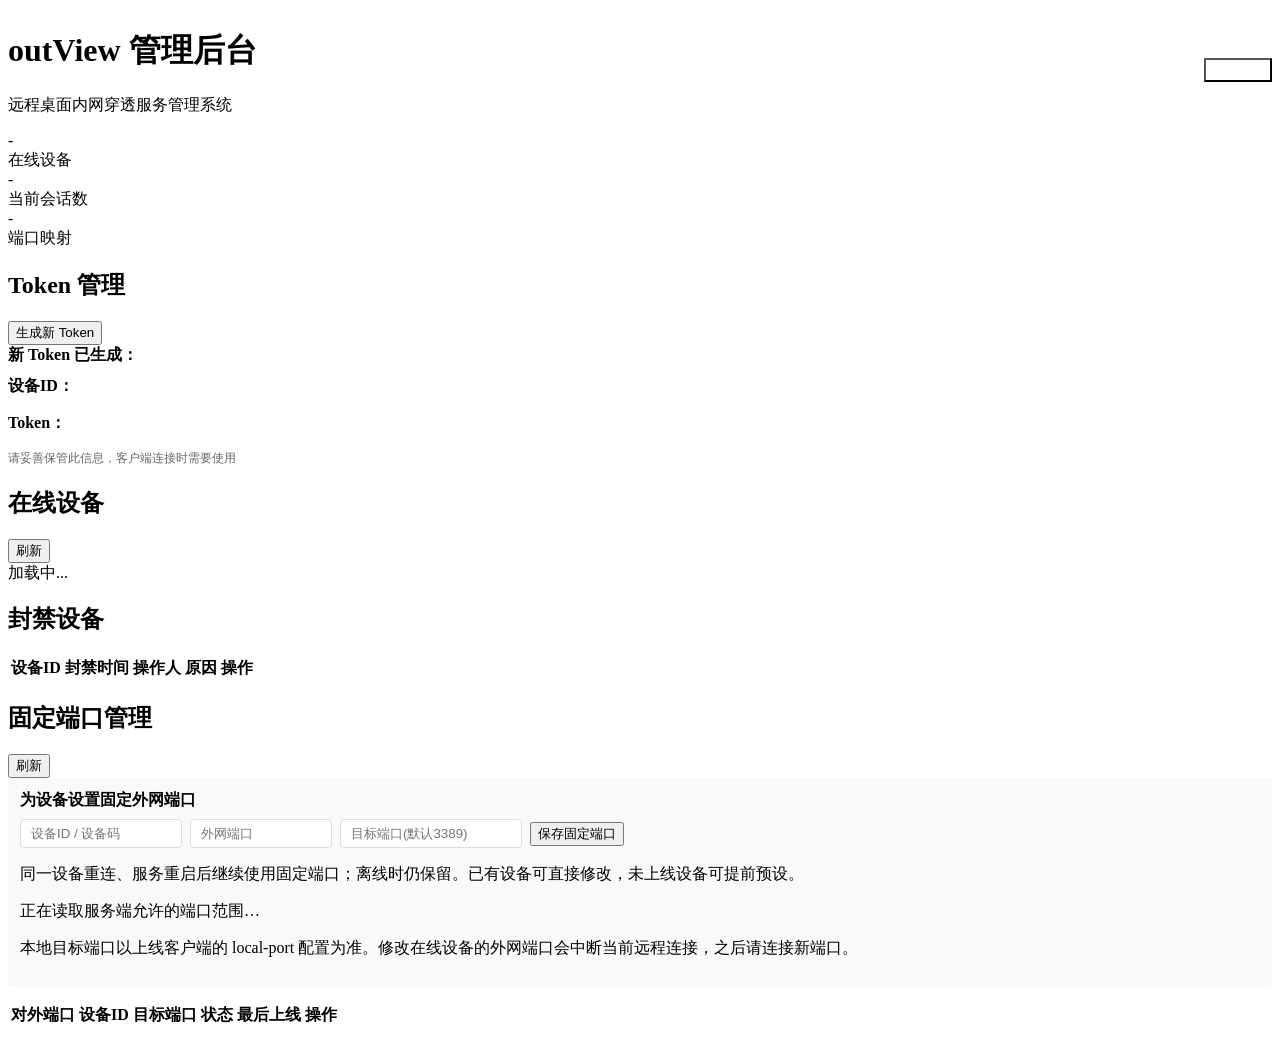
==== commit a38e0621: "fix: 稳定长连接与固定端口并整理项目骨架 完善控制连接超时、自动重连、背压和双向关闭通知，隔离慢本地服务与注册任务。 统一固定端口、监听和会话生命周期，修复端口冲突、封禁及旧连接清理竞态。 整理 " ====
--- a/src/main/resources/static/index.html
+++ b/src/main/resources/static/index.html
@@ -4,156 +4,7 @@
     <meta charset="UTF-8">
     <meta name="viewport" content="width=device-width, initial-scale=1.0">
     <title>outView 管理后台</title>
-    <style>
-        * {
-            margin: 0;
-            padding: 0;
-            box-sizing: border-box;
-        }
-        body {
-            font-family: -apple-system, BlinkMacSystemFont, 'Segoe UI', Roboto, sans-serif;
-            background: #f5f7fa;
-            color: #333;
-        }
-        .header {
-            background: linear-gradient(135deg, #667eea 0%, #764ba2 100%);
-            color: white;
-            padding: 20px;
-            box-shadow: 0 2px 10px rgba(0,0,0,0.1);
-        }
-        .header h1 {
-            font-size: 24px;
-            font-weight: 600;
-        }
-        .header p {
-            opacity: 0.9;
-            margin-top: 5px;
-        }
-        .container {
-            max-width: 1200px;
-            margin: 0 auto;
-            padding: 20px;
-        }
-        .card {
-            background: white;
-            border-radius: 8px;
-            box-shadow: 0 2px 8px rgba(0,0,0,0.08);
-            margin-bottom: 20px;
-            overflow: hidden;
-        }
-        .card-header {
-            padding: 15px 20px;
-            border-bottom: 1px solid #eee;
-            display: flex;
-            justify-content: space-between;
-            align-items: center;
-        }
-        .card-header h2 {
-            font-size: 18px;
-            font-weight: 600;
-        }
-        .card-body {
-            padding: 20px;
-        }
-        .stats {
-            display: grid;
-            grid-template-columns: repeat(auto-fit, minmax(200px, 1fr));
-            gap: 20px;
-            margin-bottom: 20px;
-        }
-        .stat-card {
-            background: white;
-            border-radius: 8px;
-            padding: 20px;
-            box-shadow: 0 2px 8px rgba(0,0,0,0.08);
-        }
-        .stat-card .value {
-            font-size: 32px;
-            font-weight: 700;
-            color: #667eea;
-        }
-        .stat-card .label {
-            color: #666;
-            margin-top: 5px;
-        }
-        table {
-            width: 100%;
-            border-collapse: collapse;
-        }
-        th, td {
-            padding: 12px 15px;
-            text-align: left;
-            border-bottom: 1px solid #eee;
-        }
-        th {
-            background: #f8f9fa;
-            font-weight: 600;
-        }
-        tr:hover {
-            background: #f8f9fa;
-        }
-        .status-online {
-            color: #28a745;
-            font-weight: 600;
-        }
-        .status-offline {
-            color: #dc3545;
-        }
-        .btn {
-            padding: 8px 16px;
-            border: none;
-            border-radius: 4px;
-            cursor: pointer;
-            font-size: 14px;
-            transition: all 0.2s;
-        }
-        .btn-primary {
-            background: #667eea;
-            color: white;
-        }
-        .btn-primary:hover {
-            background: #5a6fd6;
-        }
-        .btn-danger {
-            background: #dc3545;
-            color: white;
-        }
-        .btn-danger:hover {
-            background: #c82333;
-        }
-        .btn-sm {
-            padding: 4px 10px;
-            font-size: 12px;
-        }
-        .token-result {
-            background: #f8f9fa;
-            padding: 15px;
-            border-radius: 4px;
-            margin-top: 15px;
-            display: none;
-        }
-        .token-result.show {
-            display: block;
-        }
-        .token-result code {
-            display: block;
-            background: #e9ecef;
-            padding: 8px;
-            border-radius: 4px;
-            margin-top: 5px;
-            word-break: break-all;
-        }
-        .loading {
-            text-align: center;
-            padding: 40px;
-            color: #666;
-        }
-        .empty {
-            text-align: center;
-            padding: 40px;
-            color: #999;
-        }
-    </style>
+    <link rel="stylesheet" href="/assets/admin.css">
 </head>
 <body>
     <div class="header">
@@ -178,13 +29,15 @@
             </div>
             <div class="stat-card">
                 <div class="value" id="totalCount">-</div>
-                <div class="label">总设备数</div>
+                <div class="label">当前会话数</div>
             </div>
             <div class="stat-card">
                 <div class="value" id="mappingCount">-</div>
                 <div class="label">端口映射</div>
             </div>
         </div>
+
+        <div id="actionMessage" class="action-message" role="status" aria-live="polite" hidden></div>
 
         <!-- Token 管理 -->
         <div class="card">
@@ -253,20 +106,22 @@
         <!-- 端口映射 -->
         <div class="card">
             <div class="card-header">
-                <h2>端口映射（固定）</h2>
+                <h2>固定端口管理</h2>
                 <button class="btn btn-primary" onclick="loadMappings()">刷新</button>
             </div>
             <div class="card-body">
                 <!-- 预设固定端口表单 -->
                 <div style="margin-bottom:15px;padding:12px;background:#f8f9fa;border-radius:4px;">
-                    <strong>预设固定端口</strong>
+                    <strong>为设备设置固定外网端口</strong>
                     <div style="display:flex;gap:8px;margin-top:8px;flex-wrap:wrap;align-items:center;">
-                        <input id="presetDeviceId" type="text" placeholder="设备ID" style="padding:6px 10px;border:1px solid #ddd;border-radius:4px;width:140px;">
-                        <input id="presetPort" type="number" placeholder="外网端口" style="padding:6px 10px;border:1px solid #ddd;border-radius:4px;width:120px;">
-                        <input id="presetTarget" type="number" placeholder="目标端口(默认3389)" style="padding:6px 10px;border:1px solid #ddd;border-radius:4px;width:160px;">
-                        <button class="btn btn-primary" onclick="presetMapping()">添加</button>
+                        <input id="presetDeviceId" type="text" aria-label="设备ID" maxlength="64" placeholder="设备ID / 设备码" style="padding:6px 10px;border:1px solid #ddd;border-radius:4px;width:140px;">
+                        <input id="presetPort" type="number" aria-label="固定外网端口" step="1" placeholder="外网端口" style="padding:6px 10px;border:1px solid #ddd;border-radius:4px;width:120px;">
+                        <input id="presetTarget" type="number" aria-label="目标端口" min="1" max="65535" step="1" placeholder="目标端口(默认3389)" style="padding:6px 10px;border:1px solid #ddd;border-radius:4px;width:160px;">
+                        <button id="saveMapping" class="btn btn-primary" onclick="presetMapping()">保存固定端口</button>
                     </div>
-                    <p style="margin-top:6px;color:#666;font-size:12px;">设备未上线也可预设，客户端上线时自动复用此固定端口（重连/重启端口不变）</p>
+                    <p class="mapping-hint">同一设备重连、服务重启后继续使用固定端口；离线时仍保留。已有设备可直接修改，未上线设备可提前预设。</p>
+                    <p id="portRangeHint" class="mapping-hint">正在读取服务端允许的端口范围…</p>
+                    <p class="mapping-hint">本地目标端口以上线客户端的 local-port 配置为准。修改在线设备的外网端口会中断当前远程连接，之后请连接新端口。</p>
                 </div>
                 <table id="mappingTable">
                     <thead>
@@ -286,320 +141,6 @@
         </div>
     </div>
 
-    <script>
-        const API_BASE = '';
-
-        // 鉴权：浏览器 Basic Auth 会话由浏览器自动维护
-        // 未登录时 Spring Security 会返回 401，浏览器弹出 Basic Auth 对话框
-        // 或者通过 login.html 登录后 sessionStorage 存储凭据
-
-        function authHeaders() {
-            const auth = sessionStorage.getItem('auth');
-            return auth ? { 'Authorization': 'Basic ' + auth } : {};
-        }
-
-        async function apiFetch(url, options) {
-            const res = await fetch(url, { ...options, headers: { ...authHeaders(), ...(options && options.headers) } });
-            if (res.status === 401) {
-                window.location.href = '/login.html';
-                return null;
-            }
-            return res;
-        }
-
-        function logout() {
-            sessionStorage.removeItem('auth');
-            // 清除浏览器 Basic Auth 缓存（发送错误凭据触发清除）
-            fetch('/api/devices', { headers: { 'Authorization': 'Basic ' + btoa('logout:logout') } })
-                .finally(() => { window.location.href = '/login.html'; });
-        }
-
-        // 显示当前用户名
-        (function() {
-            const auth = sessionStorage.getItem('auth');
-            if (auth) {
-                try {
-                    const decoded = atob(auth);
-                    const username = decoded.split(':')[0];
-                    document.getElementById('currentUser').textContent = '👤 ' + username;
-                } catch(e) {}
-            }
-        })();
-
-        // 加载设备列表
-        async function loadDevices() {
-            const loading = document.getElementById('deviceLoading');
-            const table = document.getElementById('deviceTable');
-            const empty = document.getElementById('deviceEmpty');
-            const body = document.getElementById('deviceBody');
-
-            loading.style.display = 'block';
-            table.style.display = 'none';
-            empty.style.display = 'none';
-
-            try {
-                const res = await apiFetch(API_BASE + '/api/devices');
-                if (!res) return;
-                const data = await res.json();
-
-                document.getElementById('onlineCount').textContent = data.online || 0;
-                document.getElementById('totalCount').textContent = data.total || 0;
-
-                if (data.devices && data.devices.length > 0) {
-                    body.innerHTML = data.devices.map(d => `
-                        <tr>
-                            <td><code>${d.deviceId}</code></td>
-                            <td>${d.externalPort}</td>
-                            <td>${d.localPort}</td>
-                            <td class="status-${d.status.toLowerCase()}">${d.status}</td>
-                            <td>${d.lastHeartbeat ? new Date(d.lastHeartbeat).toLocaleString() : '-'}</td>
-                            <td>
-                                <button class="btn btn-danger btn-sm" onclick="disconnectDevice('${d.deviceId}')">断开</button>
-                                <button class="btn btn-sm" style="background:#dc3545;color:white;margin-left:4px;" onclick="banDevice('${d.deviceId}')">彻底封禁</button>
-                            </td>
-                        </tr>
-                    `).join('');
-                    table.style.display = 'table';
-                } else {
-                    empty.style.display = 'block';
-                }
-            } catch (e) {
-                console.error('Failed to load devices:', e);
-                empty.textContent = '加载失败: ' + e.message;
-                empty.style.display = 'block';
-            } finally {
-                loading.style.display = 'none';
-            }
-        }
-
-        // 加载端口映射
-        async function loadMappings() {
-            try {
-                const res = await apiFetch(API_BASE + '/api/devices/mappings');
-                if (!res) return;
-                const data = await res.json();
-
-                document.getElementById('mappingCount').textContent = data.total || 0;
-
-                const body = document.getElementById('mappingBody');
-                const empty = document.getElementById('mappingEmpty');
-                if (data.mappings && data.mappings.length > 0) {
-                    body.innerHTML = data.mappings.map(m => `
-                        <tr>
-                            <td><code id="port-${m.deviceId}">${m.externalPort}</code></td>
-                            <td>${m.deviceId}</td>
-                            <td>${m.targetPort}</td>
-                            <td>${m.online ? '<span class="status-online">在线</span>' : '<span class="status-offline">离线</span>'}</td>
-                            <td>${m.lastOnlineTime ? new Date(m.lastOnlineTime).toLocaleString() : '-'}</td>
-                            <td>
-                                <button class="btn btn-primary btn-sm" onclick="editMapping('${m.deviceId}', ${m.externalPort})">修改端口</button>
-                                <button class="btn btn-danger btn-sm" style="margin-left:4px;" onclick="deleteMapping('${m.deviceId}', ${m.externalPort})">删除</button>
-                            </td>
-                        </tr>
-                    `).join('');
-                    empty.style.display = 'none';
-                } else {
-                    body.innerHTML = '';
-                    empty.style.display = 'block';
-                }
-            } catch (e) {
-                console.error('Failed to load mappings:', e);
-            }
-        }
-
-        // 修改端口映射
-        async function editMapping(deviceId, currentPort) {
-            const input = prompt('请输入新的对外端口（当前：' + currentPort + '）：', currentPort);
-            if (input === null) return;
-            const newPort = parseInt(input, 10);
-            if (isNaN(newPort) || newPort < 1 || newPort > 65535) {
-                alert('端口号无效，请输入 1-65535 之间的整数');
-                return;
-            }
-            if (newPort === currentPort) return;
-
-            try {
-                const res = await apiFetch(API_BASE + '/api/devices/mappings/' + deviceId, {
-                    method: 'PUT',
-                    headers: { 'Content-Type': 'application/json' },
-                    body: JSON.stringify({ externalPort: newPort })
-                });
-                if (!res) return;
-                const data = await res.json();
-                if (data.success) {
-                    alert('端口已更新：' + data.oldPort + ' → ' + data.newPort);
-                    loadMappings();
-                    loadDevices();
-                } else {
-                    alert('更新失败：' + (data.error || '未知错误'));
-                }
-            } catch (e) {
-                alert('请求失败: ' + e.message);
-            }
-        }
-
-        // 预设固定端口
-        async function presetMapping() {
-            const deviceId = document.getElementById('presetDeviceId').value.trim();
-            const portStr = document.getElementById('presetPort').value.trim();
-            const targetStr = document.getElementById('presetTarget').value.trim();
-            if (!deviceId) { alert('请输入设备ID'); return; }
-            const externalPort = parseInt(portStr, 10);
-            if (isNaN(externalPort) || externalPort < 1 || externalPort > 65535) { alert('外网端口无效，请输入 1-65535'); return; }
-            const targetPort = targetStr ? parseInt(targetStr, 10) : 3389;
-            if (isNaN(targetPort) || targetPort < 1 || targetPort > 65535) { alert('目标端口无效'); return; }
-
-            try {
-                const res = await apiFetch(API_BASE + '/api/devices/mappings', {
-                    method: 'POST',
-                    headers: { 'Content-Type': 'application/json' },
-                    body: JSON.stringify({ deviceId: deviceId, externalPort: externalPort, targetPort: targetPort })
-                });
-                if (!res) return;
-                const data = await res.json();
-                if (data.success) {
-                    alert('已预设固定端口：设备 ' + data.deviceId + ' -> 端口 ' + data.externalPort);
-                    document.getElementById('presetDeviceId').value = '';
-                    document.getElementById('presetPort').value = '';
-                    document.getElementById('presetTarget').value = '';
-                    loadMappings();
-                } else {
-                    alert('预设失败：' + (data.error || '未知错误'));
-                }
-            } catch (e) {
-                alert('请求失败: ' + e.message);
-            }
-        }
-
-        // 删除固定端口映射
-        async function deleteMapping(deviceId, port) {
-            if (!confirm('确定要删除设备 ' + deviceId + ' 的固定端口映射（端口 ' + port + '）吗？\n删除后该设备下次上线将重新分配端口。')) return;
-            try {
-                const res = await apiFetch(API_BASE + '/api/devices/mappings/' + deviceId, { method: 'DELETE' });
-                if (!res) return;
-                const data = await res.json();
-                if (data.success) {
-                    loadMappings();
-                    loadDevices();
-                } else {
-                    alert('删除失败：' + (data.error || '未知错误'));
-                }
-            } catch (e) {
-                alert('请求失败: ' + e.message);
-            }
-        }
-
-        // 生成 Token
-        async function generateToken() {
-            try {
-                const res = await apiFetch(API_BASE + '/api/tokens', { method: 'POST' });
-                if (!res) return;
-                const data = await res.json();
-
-                if (data.success) {
-                    document.getElementById('newDeviceId').textContent = data.deviceId;
-                    document.getElementById('newToken').textContent = data.token;
-                    document.getElementById('tokenResult').classList.add('show');
-                }
-            } catch (e) {
-                alert('生成失败: ' + e.message);
-            }
-        }
-
-        // 断开设备
-        async function disconnectDevice(deviceId) {
-            if (!confirm('确定要断开设备 ' + deviceId + ' 吗？（设备可以重新连接）')) return;
-
-            try {
-                await apiFetch(API_BASE + '/api/devices/' + deviceId, { method: 'DELETE' });
-                loadDevices();
-                loadMappings();
-            } catch (e) {
-                alert('断开失败: ' + e.message);
-            }
-        }
-
-        // 彻底封禁设备
-        async function banDevice(deviceId) {
-            const reason = prompt('封禁原因（可留空）：', '管理员封禁');
-            if (reason === null) return; // 取消
-            if (!confirm('确定要彻底封禁设备 ' + deviceId + ' 吗？\n封禁后该设备无法重新连接，需管理员手动解封。')) return;
-
-            try {
-                const res = await apiFetch(API_BASE + '/api/devices/' + deviceId + '/ban', {
-                    method: 'POST',
-                    headers: { 'Content-Type': 'application/json' },
-                    body: JSON.stringify({ reason: reason || '管理员封禁' })
-                });
-                if (!res) return;
-                loadDevices();
-                loadMappings();
-                loadBanned();
-                alert('设备 ' + deviceId + ' 已封禁');
-            } catch (e) {
-                alert('封禁失败: ' + e.message);
-            }
-        }
-
-        // 解封设备
-        async function unbanDevice(deviceId) {
-            if (!confirm('确定要解封设备 ' + deviceId + ' 吗？\n解封后该设备可以重新连接。')) return;
-
-            try {
-                const res = await apiFetch(API_BASE + '/api/devices/' + deviceId + '/ban', { method: 'DELETE' });
-                if (!res) return;
-                loadBanned();
-                alert('设备 ' + deviceId + ' 已解封');
-            } catch (e) {
-                alert('解封失败: ' + e.message);
-            }
-        }
-
-        // 加载封禁列表
-        async function loadBanned() {
-            try {
-                const res = await apiFetch(API_BASE + '/api/devices/banned');
-                if (!res) return;
-                const data = await res.json();
-
-                const count = data.total || 0;
-                document.getElementById('bannedCount').textContent = count > 0 ? '共 ' + count + ' 台' : '';
-
-                const body = document.getElementById('bannedBody');
-                const empty = document.getElementById('bannedEmpty');
-                if (data.banned && data.banned.length > 0) {
-                    body.innerHTML = data.banned.map(b => `
-                        <tr>
-                            <td><code>${b.deviceId}</code></td>
-                            <td>${b.bannedAt ? new Date(b.bannedAt).toLocaleString() : '-'}</td>
-                            <td>${b.bannedBy || '-'}</td>
-                            <td>${b.reason || '-'}</td>
-                            <td>
-                                <button class="btn btn-primary btn-sm" onclick="unbanDevice('${b.deviceId}')">解封</button>
-                            </td>
-                        </tr>
-                    `).join('');
-                    empty.style.display = 'none';
-                } else {
-                    body.innerHTML = '';
-                    empty.style.display = 'block';
-                }
-            } catch (e) {
-                console.error('Failed to load banned:', e);
-            }
-        }
-
-        // 初始化
-        loadDevices();
-        loadMappings();
-        loadBanned();
-
-        // 自动刷新
-        setInterval(() => {
-            loadDevices();
-            loadMappings();
-            loadBanned();
-        }, 10000);
-    </script>
+    <script src="/assets/admin.js" defer></script>
 </body>
-</html>+</html>
